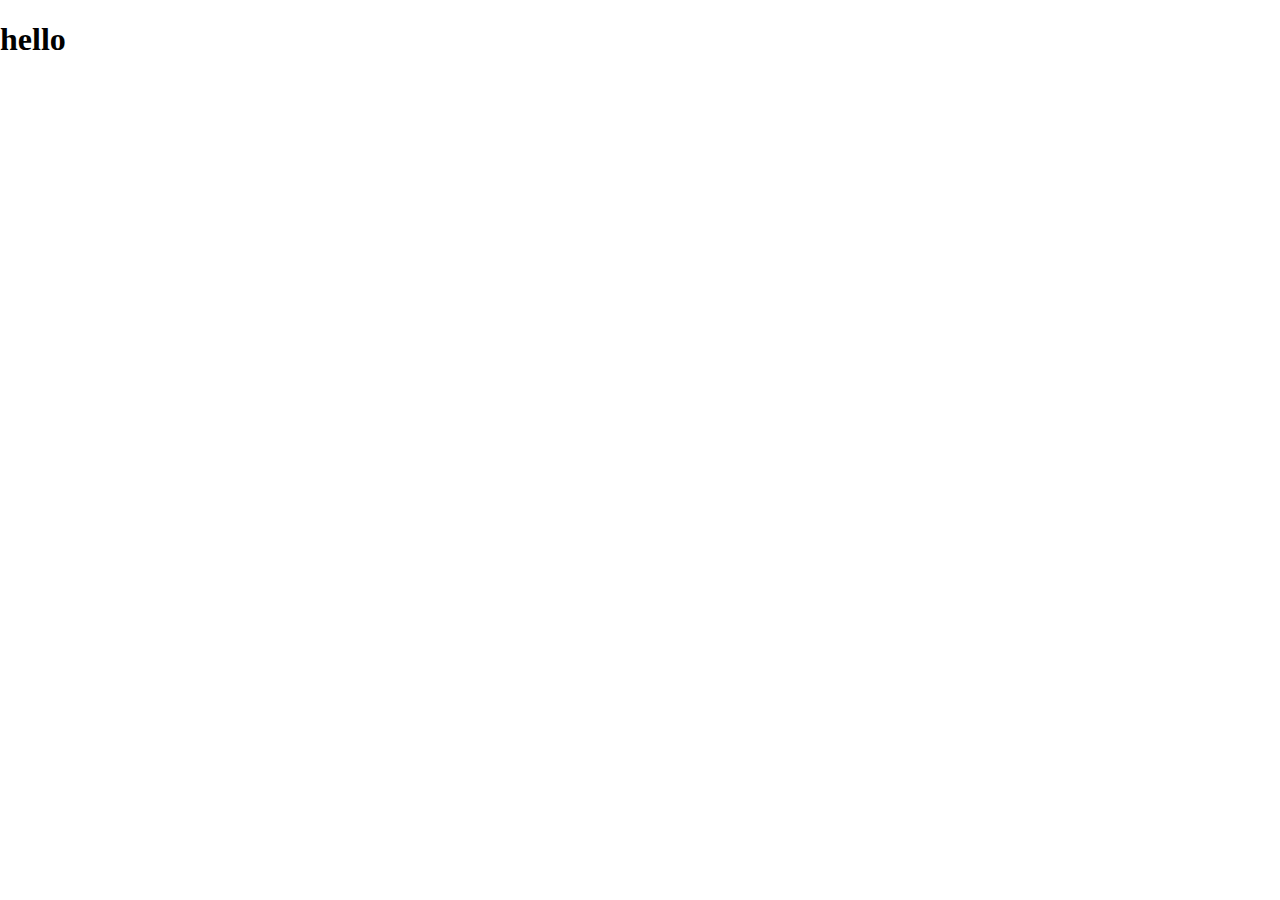
==== index.html @ c346947a "initial commit" ====
<!DOCTYPE html>
<html lang="en">
<head>
    <meta charset="UTF-8">
    <meta http-equiv="X-UA-Compatible" content="IE=edge">
    <meta name="viewport" content="width=device-width, initial-scale=1.0">
    <title>Document</title>
    <link rel="stylesheet" href="style.css">
</head>
<body>
    <h1>hello</h1>
</body>
</html>
---- style.css ----
body{
    margin: 0;
    padding: 0;
}
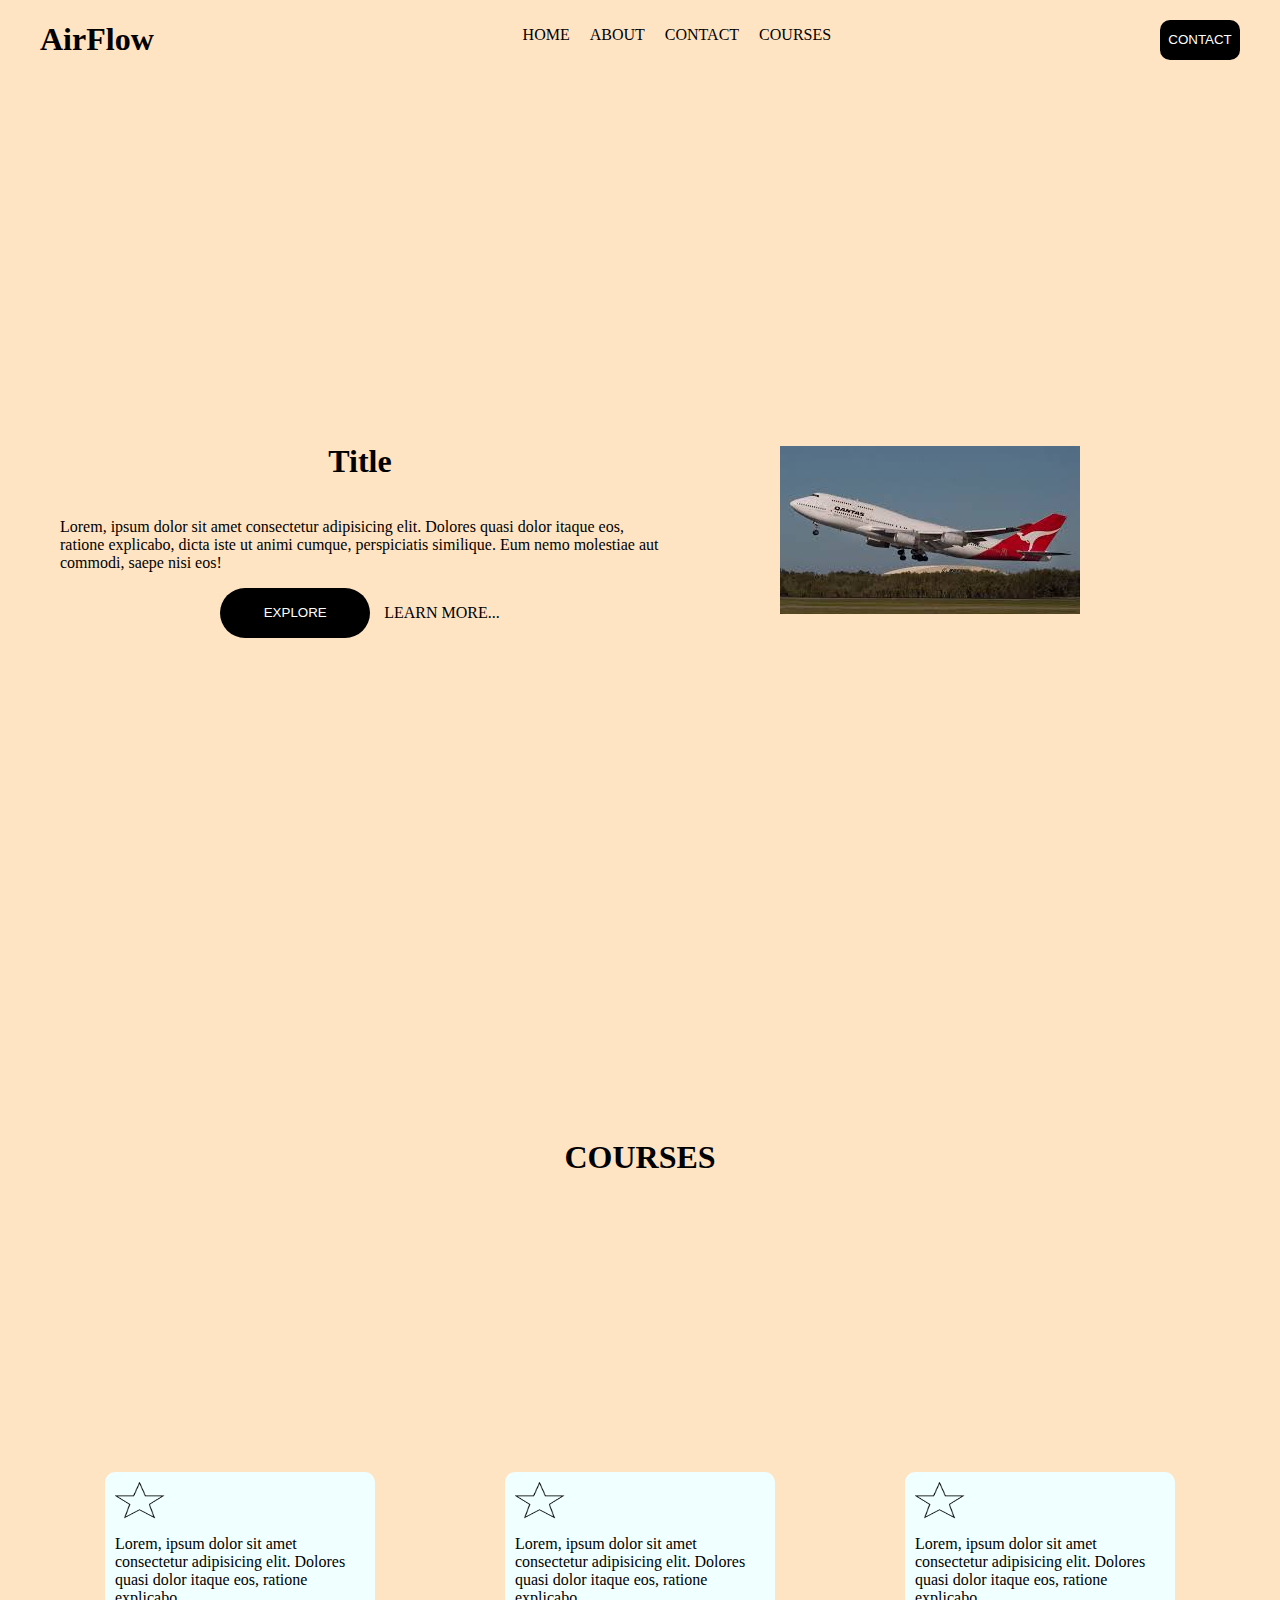
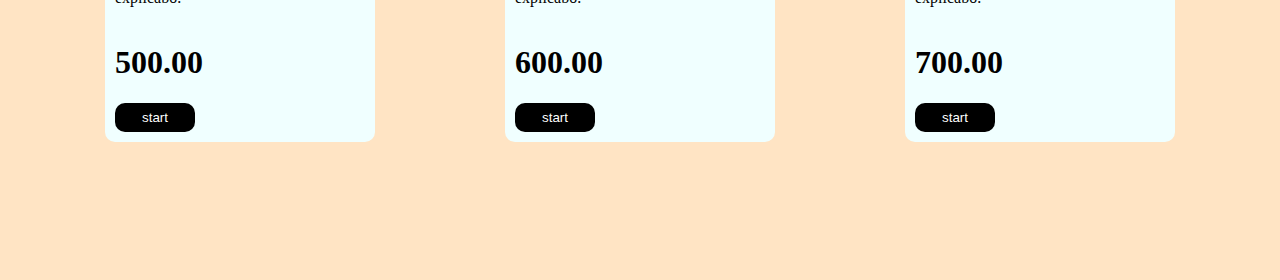
==== commit 846d55d0: "desktop design" ====
--- a/index.html
+++ b/index.html
@@ -8,6 +8,57 @@
     <link rel="stylesheet" href="style.css">
 </head>
 <body>
-    <h1>hello</h1>
+    <header>
+        <nav>
+            <div class="logo">
+                <h1>AirFlow</h1>
+            </div>
+            <ul>
+                <li><a href="#home">HOME</a></li>
+                <li><a href="#about">ABOUT</a></li>
+                <li><a href="#contact">CONTACT</a></li>
+                <li><a href="#courses">COURSES</a></li>
+            </ul>
+            <button class="btn">CONTACT</button>
+        </nav>
+    </header>
+    <section id="about">
+        <div class="left-side">
+            <h1>Title</h1>
+            <p>Lorem, ipsum dolor sit amet consectetur adipisicing elit. Dolores quasi dolor itaque eos, ratione explicabo, dicta iste ut animi cumque, perspiciatis similique. Eum nemo molestiae aut commodi, saepe nisi eos!</p>
+            <div class="btn-wrapper">
+            <button class="about-btn">EXPLORE</button>
+            <a href="#">LEARN MORE...</a>
+            </div>
+        </div>
+        <div class="right-side">
+            <img src="images.jpeg" alt="image">
+        </div>
+    </section>
+    <section id="courses">
+        <div class="title">
+            <h1>COURSES</h1>
+        </div>
+        <div class="card-wrapper">
+        <div class="card">
+            <img src="star.svg.png" class="card-img" alt="logo">
+            <p>Lorem, ipsum dolor sit amet consectetur adipisicing elit. Dolores quasi dolor itaque eos, ratione explicabo.</p>
+            <h1>500.00</h1>
+            <button class="card-btn">start</button>
+        </div>
+        <div class="card">
+            <img src="star.svg.png" class="card-img" alt="logo">
+            <p>Lorem, ipsum dolor sit amet consectetur adipisicing elit. Dolores quasi dolor itaque eos, ratione explicabo.</p>
+            <h1>600.00</h1>
+            <button class="card-btn">start</button>
+        </div>
+        <div class="card">
+            <img src="star.svg.png" class="card-img" alt="logo">
+            <p>Lorem, ipsum dolor sit amet consectetur adipisicing elit. Dolores quasi dolor itaque eos, ratione explicabo.</p>
+            <h1>700.00</h1>
+            <button class="card-btn">start</button>
+        </div>
+        </div>
+    </section>
 </body>
 </html>--- a/style.css
+++ b/style.css
@@ -1,4 +1,128 @@
 body{
     margin: 0;
-    padding: 0;
+    padding: 0 40px ;
+    box-sizing: border-box;
+    background-color: bisque;
+}
+header{
+    height: 100%;
+}
+nav{
+    display: flex;
+    justify-content: space-between;
+}
+ul{
+    display: flex;
+    justify-content: space-around;
+}
+ul li{
+    list-style: none;
+    margin: 5px;
+    padding: 5px;;
+}
+a{
+    text-decoration: none;
+    color: black;
+}
+ul li a:hover{
+    color: white;
+}
+.btn{
+    align-self: center;
+    border: none;
+    border-radius: 10px;
+    width: 80px;
+    height: 40px;
+    background-color: black;
+    color: white;
+}
+.btn:hover{
+    background-color:chocolate;
+    color: black;
+}
+
+
+
+#about{
+    height: 100vh;
+    display: flex;
+    align-items: center;
+}
+.left-side{
+    display: flex;
+    flex-direction: column;
+    align-items: center;
+    width: 50%;
+    padding: 20px;
+}
+.about-btn{
+    height: 50px;
+    width: 150px;
+    border: none;
+    border-radius: 30px;
+    background-color: black;
+    color: white;
+    margin-right: 10px ;
+}
+.about-btn:hover{
+    background-color: chocolate;
+    color:black;
+}
+.right-side{
+    display: flex;
+    justify-content: center;
+    align-items: center;
+    margin-left: 100px;
+}
+
+
+
+#courses{
+    height: 100vh;
+    display: flex;
+    flex-direction: column;
+    justify-content: space-around;
+}
+.card-wrapper{
+    display: flex;
+    justify-content: space-around;
+}
+.card{
+    display: flex;
+    flex-direction: column;
+    justify-content: space-between;
+    border-radius: 10px;
+    padding: 10px;
+    width: 250px;
+    height: 250px;
+    background-color:azure;
+}
+.card:hover{
+    background-color: chocolate;
+}
+.card-btn{
+    border: none;
+    border-radius: 10px;
+    width: 80px;
+    height: 40px;
+    background-color: black;
+    color: white;
+}
+.card-btn:hover{
+    background-color:cadetblue;
+    color: white;
+}
+.card-img{
+    overflow: hidden;
+    width: 20%;
+    height: 20%;
+}
+.title {
+    align-self: center;
+}
+
+@media (max-width:767px) {
+    body{
+        background-color: black;
+    }
 }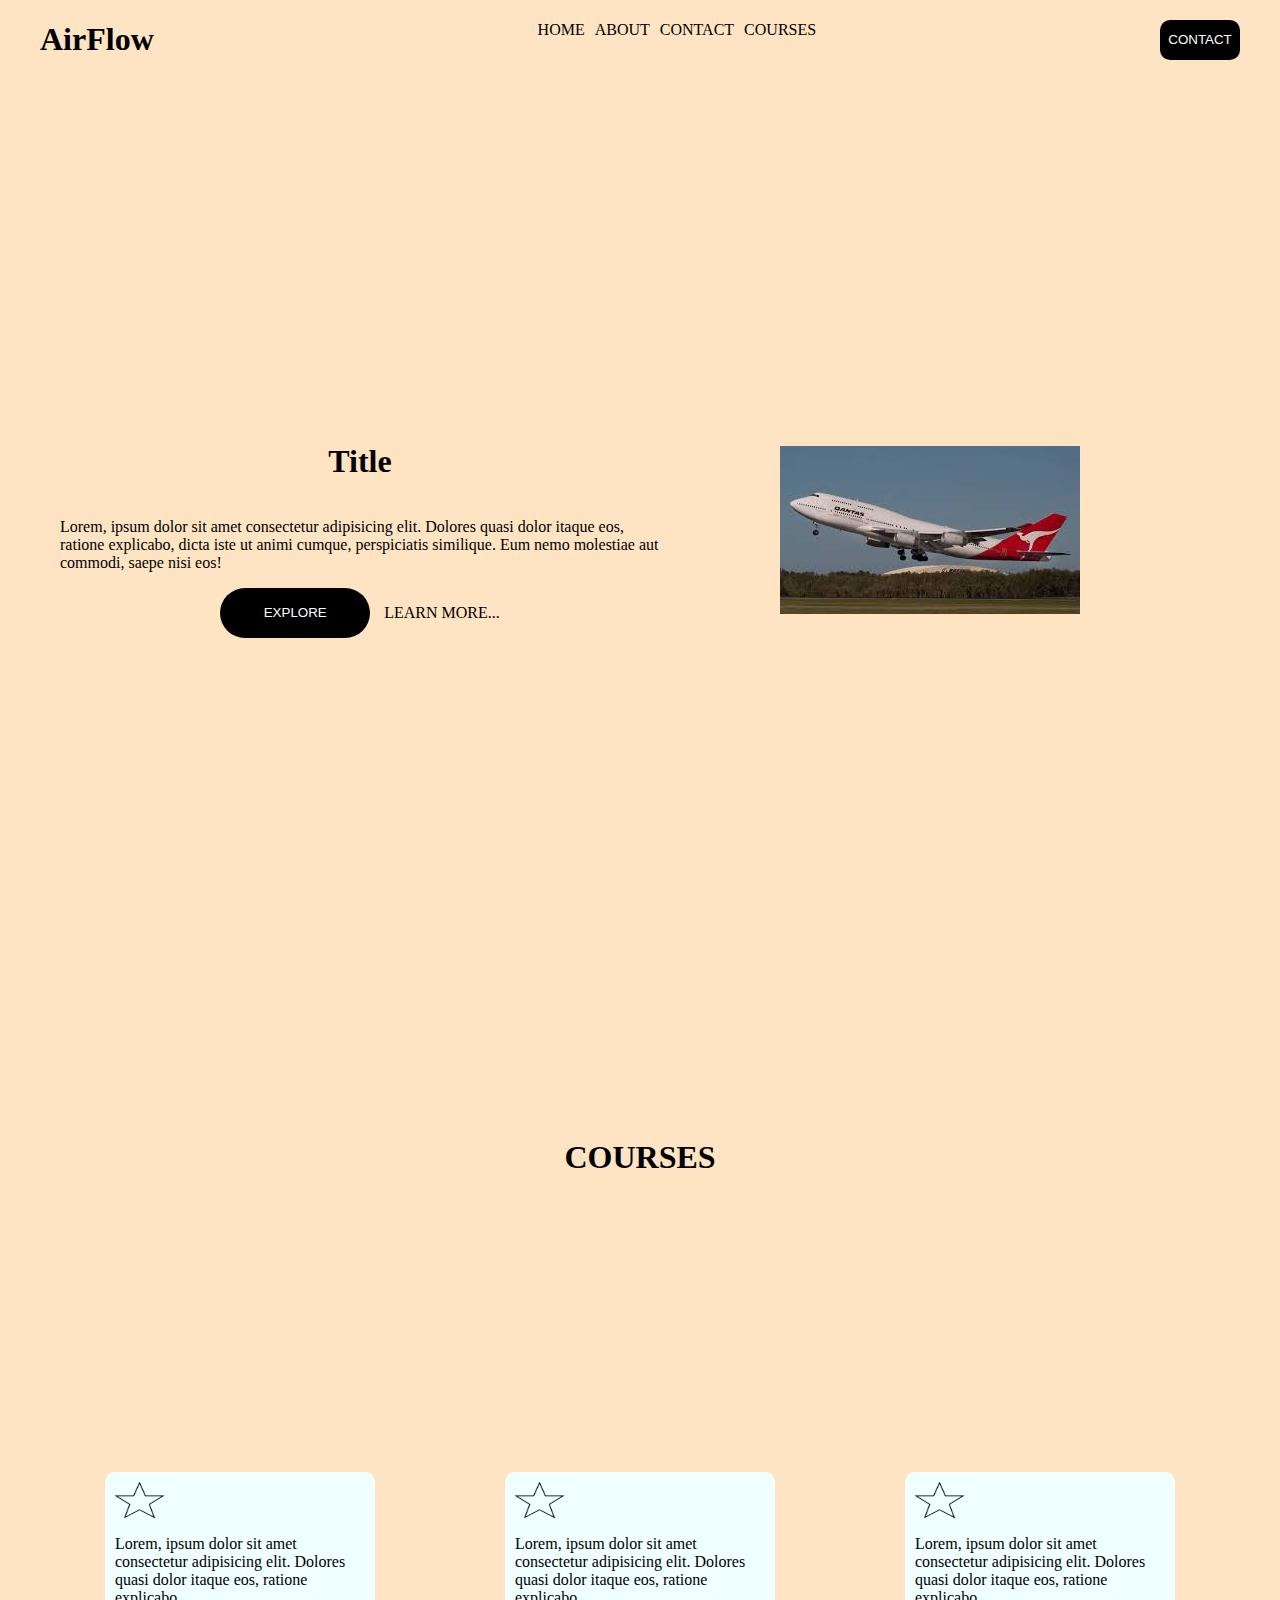
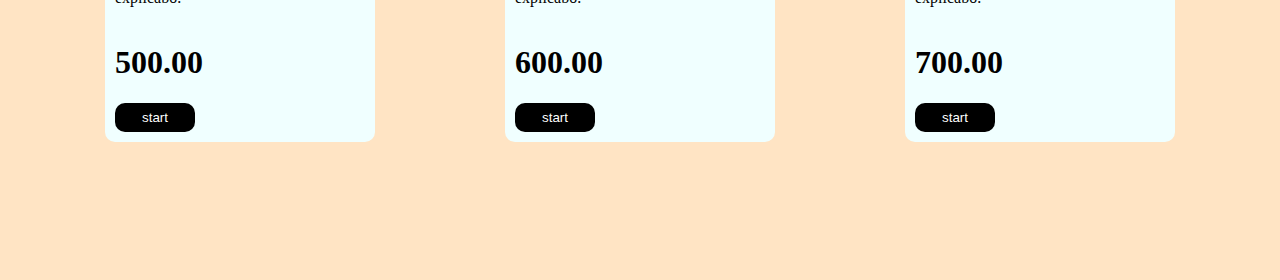
==== commit 5970d4f2: "responsive added with contact page" ====
--- a/index.html
+++ b/index.html
@@ -4,7 +4,7 @@
     <meta charset="UTF-8">
     <meta http-equiv="X-UA-Compatible" content="IE=edge">
     <meta name="viewport" content="width=device-width, initial-scale=1.0">
-    <title>Document</title>
+    <title>AirFlow</title>
     <link rel="stylesheet" href="style.css">
 </head>
 <body>
@@ -16,10 +16,10 @@
             <ul>
                 <li><a href="#home">HOME</a></li>
                 <li><a href="#about">ABOUT</a></li>
-                <li><a href="#contact">CONTACT</a></li>
+                <li><a href="contact.html">CONTACT</a></li>
                 <li><a href="#courses">COURSES</a></li>
             </ul>
-            <button class="btn">CONTACT</button>
+            <button class="btn"><a href="contact.html" style="color: white;">CONTACT</a></button>
         </nav>
     </header>
     <section id="about">
@@ -27,8 +27,8 @@
             <h1>Title</h1>
             <p>Lorem, ipsum dolor sit amet consectetur adipisicing elit. Dolores quasi dolor itaque eos, ratione explicabo, dicta iste ut animi cumque, perspiciatis similique. Eum nemo molestiae aut commodi, saepe nisi eos!</p>
             <div class="btn-wrapper">
-            <button class="about-btn">EXPLORE</button>
-            <a href="#">LEARN MORE...</a>
+                <button class="about-btn">EXPLORE</button>
+                <a href="#">LEARN MORE...</a>
             </div>
         </div>
         <div class="right-side">
--- a/style.css
+++ b/style.css
@@ -18,7 +18,6 @@
 ul li{
     list-style: none;
     margin: 5px;
-    padding: 5px;;
 }
 a{
     text-decoration: none;
@@ -121,8 +120,63 @@
     align-self: center;
 }
 
+.contact{
+    display: flex;
+    flex-direction: column;
+    justify-content: space-between;
+    align-content: center;
+    width: 50%;
+}
+.contact input{
+    border: none;
+    padding: 10px;
+    border-radius: 10px;
+}
+.contact .contact-btn{
+    border: solid 1px black;
+    margin: 10px 0;
+}
+textarea{
+    border: solid 1px black;
+    border-radius: 10px;
+    padding: 15px;
+}
+/* mobile */
 @media (max-width:767px) {
     body{
-        background-color: black;
+        padding: 0;
+    }
+    header{
+        width: 100%;
+    }
+    nav{
+        flex-direction: column;
+        align-items: center;
+    }
+    #about{
+        flex-direction: column;
+    }
+    .right-side{
+        margin: 0;
+    }
+    .btn-wrapper{
+        margin: 50px 0;
+    }
+    .card-wrapper{
+        flex-direction: column;
+        align-items: center;
+    }
+    .card{
+        margin-bottom: 20px;
+    }
+}
+
+@media (max-width: 1023px) {
+    .card-wrapper{
+        flex-direction: column;
+        align-items: center;
+    }
+    .card{
+        margin-bottom: 20px;
     }
 }